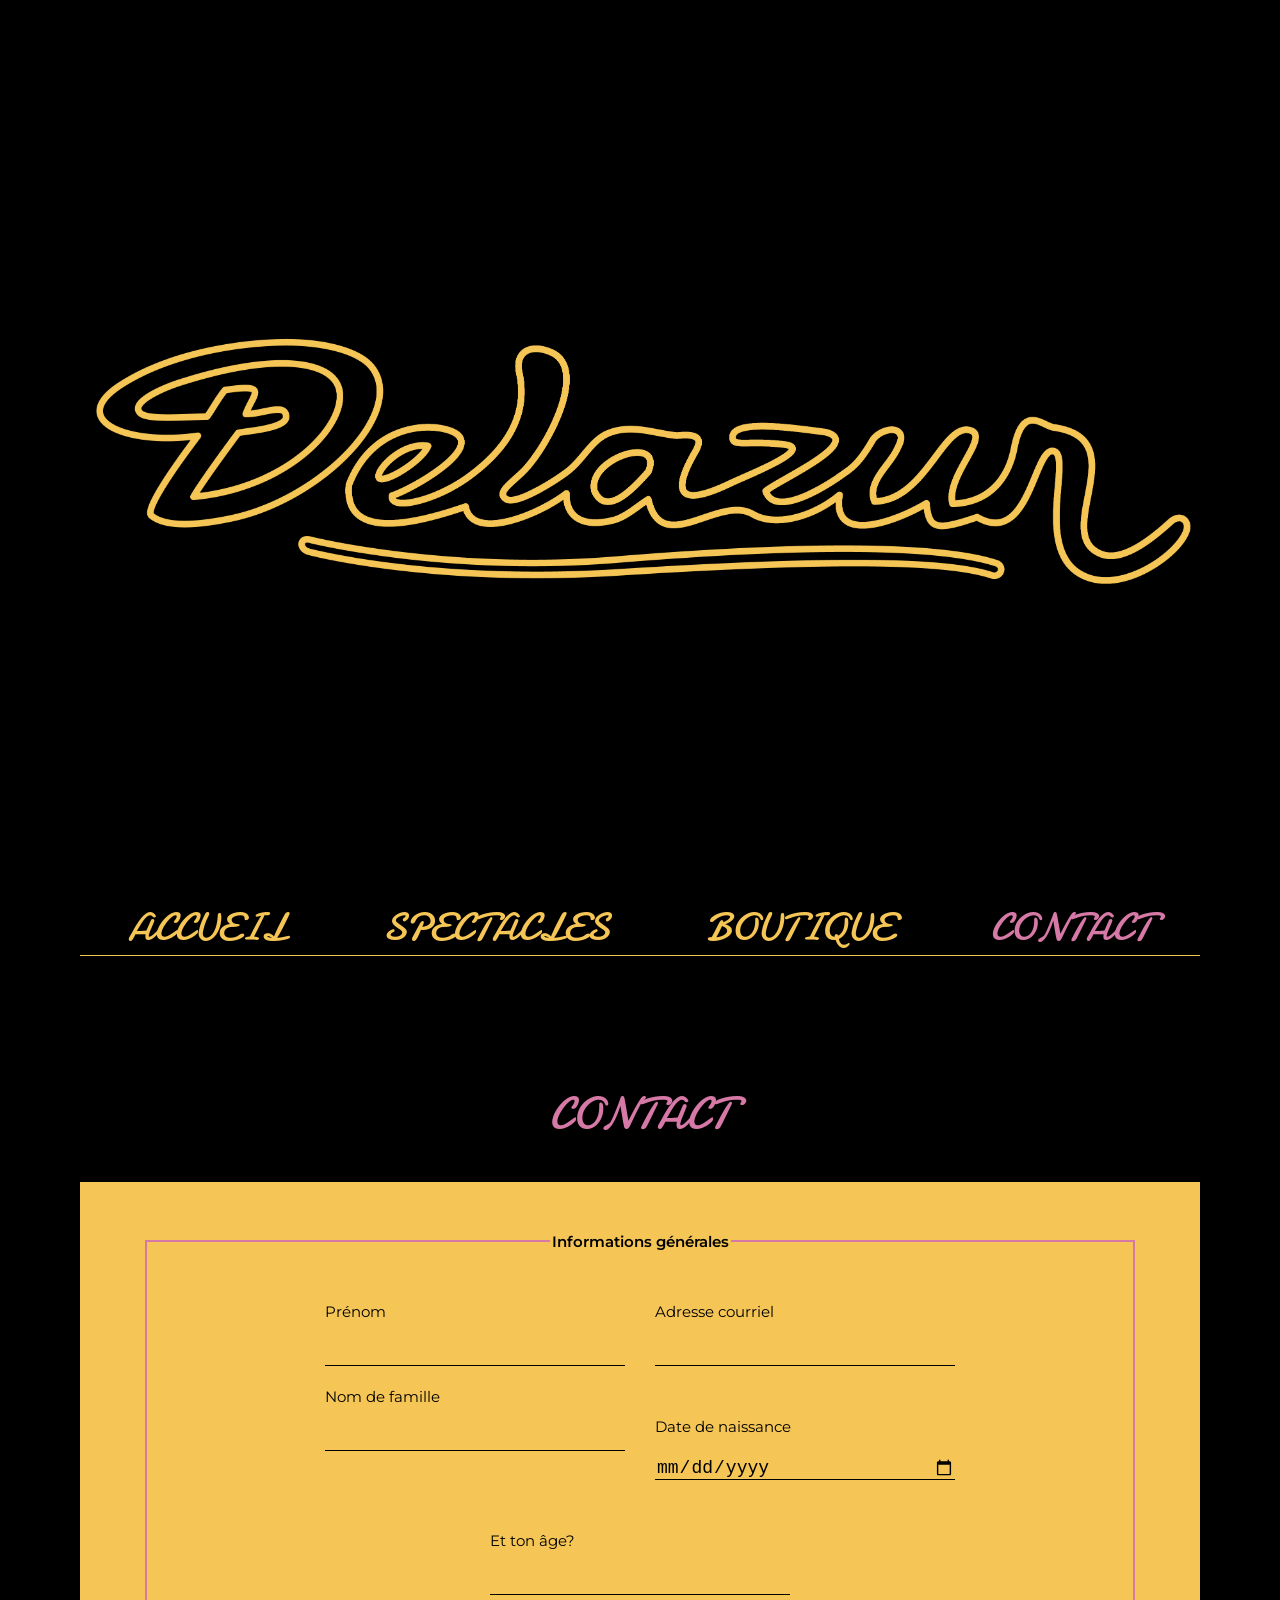
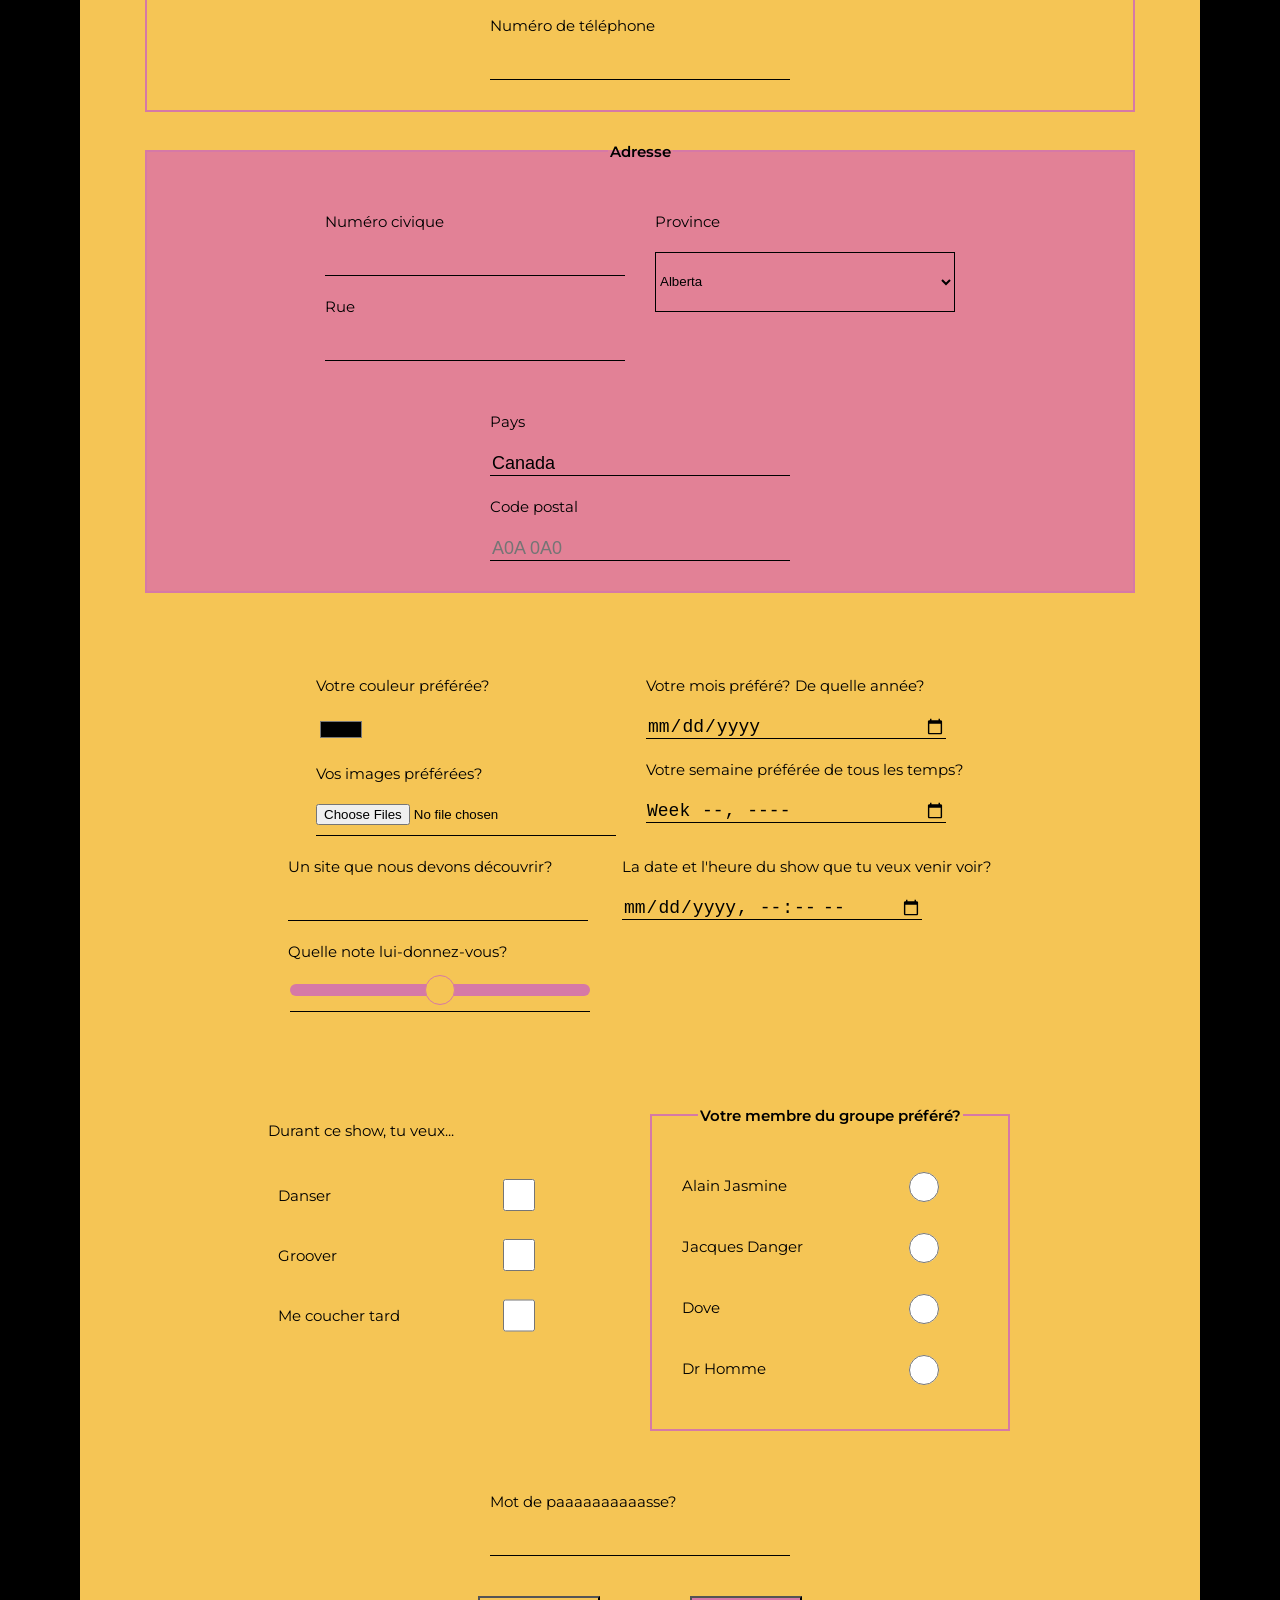
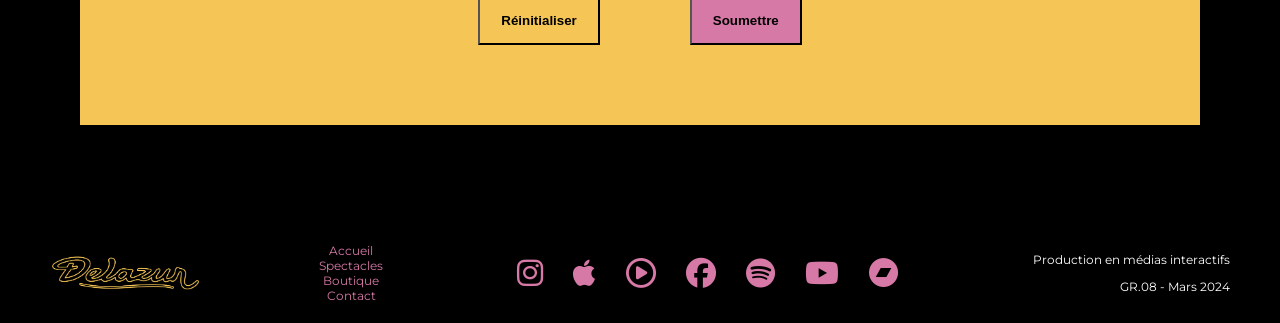
==== contact.html @ 47f1c305 "J'ai terminé la partie contact (formulaire)." ====
<!DOCTYPE html>
<html lang="fr-CA">
    <head>
        <meta charset="UTF-8">
        <meta http-equiv="X-UA-Compatible" content="IE=edge">
        <meta name="viewport" content="width=device-width, initial-scale=1.0">
        <title>DELAZUR</title>
        <link rel="stylesheet" href="https://cdnjs.cloudflare.com/ajax/libs/font-awesome/6.5.1/css/all.min.css" integrity="sha512-DTOQO9RWCH3ppGqcWaEA1BIZOC6xxalwEsw9c2QQeAIftl+Vegovlnee1c9QX4TctnWMn13TZye+giMm8e2LwA==" crossorigin="anonymous" referrerpolicy="no-referrer" />
        <link rel="preconnect" href="https://fonts.gstatic.com">
        <link href="https://fonts.googleapis.com/css2?family=Damion&family=Montserrat:ital,wght@0,100;0,200;0,300;0,400;0,500;0,600;0,700;0,800;0,900;1,100;1,200;1,300;1,400;1,500;1,600;1,700;1,800;1,900&display=swap" rel="stylesheet">
        <link rel="stylesheet" href="./assets/css/app.css">
        <script src="./assets/js/contact.js" defer></script>
    </head>
<body>
    <header>
        <div>
            <img src="./assets/img/delazur_logo.png" alt="Logo de Delazur">
            <h1 class="visuallyhidden">Delazur</h1>
        </div>
        <nav>
            <ul>
                <li><a class="serif" href="./index.html">Accueil</a></li>
                <li><a class="serif" href="./spectacles.html">Spectacles</a></li>
                <li><a class="serif" href="./boutique.html">Boutique</a></li>
                <li><a class="serif pink-primary" href="./contact.html">Contact</a></li>
            </ul>
        </nav>
    </header>
    <main>
        <h2>CONTACT</h2>
        <form method="get" target="_self">
            <fieldset class="container-general">
                <legend>Informations générales</legend>
                <div>
                    <label for="firstName">Prénom</label>
                    <input class="input-style bg-yellow" type="text" id="firstName" name="firstName" required minlength="2">
                    <label for="lastName">Nom de famille</label>
                    <input class="input-style bg-yellow" type="text" id="lastName" name="lastName" required minlength="2">
                </div>
                <div>
                    <label for="eMail">Adresse courriel</label>
                    <input class="input-style bg-yellow" type="eMail" id="eMail" name="eMail" required autocomplete="email">
                    <p class="error-email"></p>
                    <label for="birthDay">Date de naissance</label>
                    <input class="input-style bg-yellow" type="date" id='birthDay' name="birthDay"/>
                </div>
                <div>
                    <label for="age">Et ton âge?</label>
                    <input class="input-style bg-yellow" type="number" id="age" name="age" required min="1" max="99">
                    <label for="phoneNumber">Numéro de téléphone</label>
                    <input class="input-style bg-yellow" type="text" id="phoneNumber" name="phoneNumber">
                </div>
        </fieldset>
        <fieldset class="container-address">
            <legend>Adresse</legend>
            <div>
                <label for="civicNumber">Numéro civique</label>
                <input class="input-style bg-pink-secondary" type="text" id="civicNumber" name="civicNumber">
                <label for="streetName">Rue</label>
                <input class="input-style bg-pink-secondary" type="text" id="streetName" name="streetName">
            </div>
            <div>
                <label for="provinceName">Province</label>
                <select class="input-province bg-pink-secondary" id="provinceName" name="provinceName">
                    <option value="Alberta">Alberta</option>
                    <option value="Colombie-Britannique">Colombie-Britannique</option>
                    <option value="Île-du-Prince-Édouard">Île-du-Prince-Édouard</option>
                    <option value="Manitoba">Manitoba</option>
                    <option value="Nouveau-Brunswick">Nouveau-Brunswick</option>
                    <option value="Nouvelle-Écosse">Nouvelle-Écosse</option>
                    <option value="Ontario">Ontario</option>
                    <option value="Québec">Québec</option>
                    <option value="Saskatchewan">Saskatchewan</option>
                    <option value="Terre-Neuve-et-Labrador">Terre-Neuve-et-Labrador</option>
                </select>
            </div>
            <div>
                <label for="countryName">Pays</label>
                <input class="input-style bg-pink-secondary" type="text" id="countryName" name="countryName" value="Canada">
                <label for="postalCode">Code postal</label>
                <input class="input-style bg-pink-secondary" type="text" id="postalCode" name="postalCode" placeholder="A0A 0A0" required pattern="[ABCEGHJ-NPRSTVXYabceghj-nprstvxy][0-9][ABCEGHJ-NPRSTV-Zabceghj-nprstv-z] [0-9][ABCEGHJ-NPRSTV-Zabceghj-nprstv-z][0-9]">
            </div>
        </fieldset>
        <div class="container-others">
            <div>
                <label for="favoriteColor">Votre couleur préférée?</label>
                <input type="color" id="favoriteColor" name="favoriteColor" value="#000000"/>
                <label for="favoriteImages">Vos images préférées?</label>
                <input type="file" id="favoriteImages" name="favoriteImages" accept="image/png, image/jpeg" multiple/>
            </div>
            <div>
                <label for="favoriteMonthYear">Votre mois préféré? De quelle année?</label>
                <input class="input-style bg-yellow" type="date" id="favoriteMonthYear" name="favoriteMonthYear"/>
                <label for="favoriteWeek">Votre semaine préférée de tous les temps?</label>
                <input class="input-style bg-yellow" type="week" id="favoriteWeek" name="favoriteWeek"/>
            </div>
            <div>
                <label for="website">Un site que nous devons découvrir?</label>
                <input class="input-style bg-yellow" type="search" id="website" name="website"/>
                <label for="rankWebsite">Quelle note lui-donnez-vous?</label>
                <input class="input-style bg-yellow" type="range" id="rankWebsite" name="rankWebsite" min="0" max="10"/>
            </div>
            <div>
                <label for="dateShow">La date et l'heure du show que tu veux venir voir?</label>
                <input class="input-style bg-yellow" type="datetime-local" id="dateShow" name="dateShow"/>
            </div>
        </div>
        <div class="container-radio-checkbox-pswrd-btn">
            <div class="container-radio-checkbox">
                <div class="container-noborder">
                    <p aria-label="choice of activity">Durant ce show, tu veux...</p>
                        <div class="container-checkbox">
                            <label for="choice-dance">Danser</label>
                            <input class="input-style2" type="checkbox" id="choice-dance" name="choice-dance" value="Danser"/>
                            <label for="choice-groove">Groover</label>
                            <input class="input-style2" type="checkbox" id="choice-groove" name="choice-groove" value="Groover"/>
                            <label for="choice-latenight">Me coucher tard</label>
                            <input class="input-style2" type="checkbox" id="choice-latenight" name="choice-latenight" value="Me coucher tard"/>
                        </div>
                </div>
                <fieldset class="container-radio">
                    <legend>Votre membre du groupe préféré?</legend>
                    <label for="favoriteMember1">Alain Jasmine</label>
                    <input type="radio" id="favoriteMember1" name="favoriteMember" value="Alain Jasmine">
                    <label for="favoriteMember2">Jacques Danger</label>
                    <input type="radio" id="favoriteMember2" name="favoriteMember" value="Jacques Danger">
                    <label for="favoriteMember3">Dove</label>
                    <input type="radio" id="favoriteMember3" name="favoriteMember" value="Dove">
                    <label for="favoriteMember4">Dr Homme</label>
                    <input type="radio" id="favoriteMember4" name="favoriteMember" value="Dr Homme">
                </fieldset>
            </div>
            <div class="container-password-btn">
                <div class="container-noborder password">
                    <label for="password">Mot de paaaaaaaaaasse?</label>
                    <input class="input-style bg-yellow" type="password" id="password" name="password" required pattern="[K][a][p][u][t] [D][r][a][c][o][n][i][s]"> 
                </div>
        <!-- Boutons -->
                <div class="container-btn">
                    <button class="btn-reset" type="reset">Réinitialiser</button>
                    <button class="btn-submit">Soumettre</button>
                </div>
            </div>
        </div>
    </form>
    </main>
    <footer>
        <div>
            <img src="./assets/img/delazur_logo.png" alt="Logo Delazur">
        </div>
        <div>
            <ul>
                <li><a href="./index.html">Accueil</a></li>
                <li><a href="./spectacles.html">Spectacles</a></li>
                <li><a href="./boutique.html">Boutique</a></li>
                <li><a href="./contact.html">Contact</a></li>
            </ul>
        </div>
        <div>
            <ul>
                <li><a href="https://www.instagram.com/delazurband/" aria-label="Instagram" target="_blank"><i class="fab fa-instagram"></i></a></li>
                <li><a href="https://music.apple.com/us/artist/delazur/1502322364" aria-label="Apple Music" target="_blank"><i class="fab fa-apple"></i></a></li>
                <li><a href="https://music.youtube.com/channel/UCgWAueQ2PGlzKfPIjrtn05g" aria-label="Youtube Music" target="_blank"><i class="far fa-play-circle"></i></a></li>
                <li><a href="https://www.facebook.com/delazurband/" aria-label="Facebook" target="_blank"><i class="fab fa-facebook"></i></a></li>
                <li><a href="https://open.spotify.com/artist/1YG9iUkHCKcIEopGLn5QYb" aria-label="Spotify" target="_blank"><i class="fab fa-spotify"></i></a></li>
                <li><a href="https://www.youtube.com/channel/UCNU_NVl0zzl5wluB0_9fNoA" aria-label="Youtube" target="_blank"><i class="fab fa-youtube"></i></a></li>
                <li><a href="https://delazur.bandcamp.com/album/azur-mimosa" aria-label="Bandcamp" target="_blank"><i class="fab fa-bandcamp"></i></a></li>
            </ul>
        </div>
        <div>
            <p>Production en médias interactifs</p>
            <p>GR.08 - Mars 2024</p>
        </div>
    </footer>
</body>
</html>
---- assets/css/app.css ----
@import 'bases.css';
@import 'header.css';

@import 'accueil.css';
@import 'spectacles.css';
@import 'boutique.css';
@import 'contact.css';

@import 'footer.css';
@import 'overrides.css';
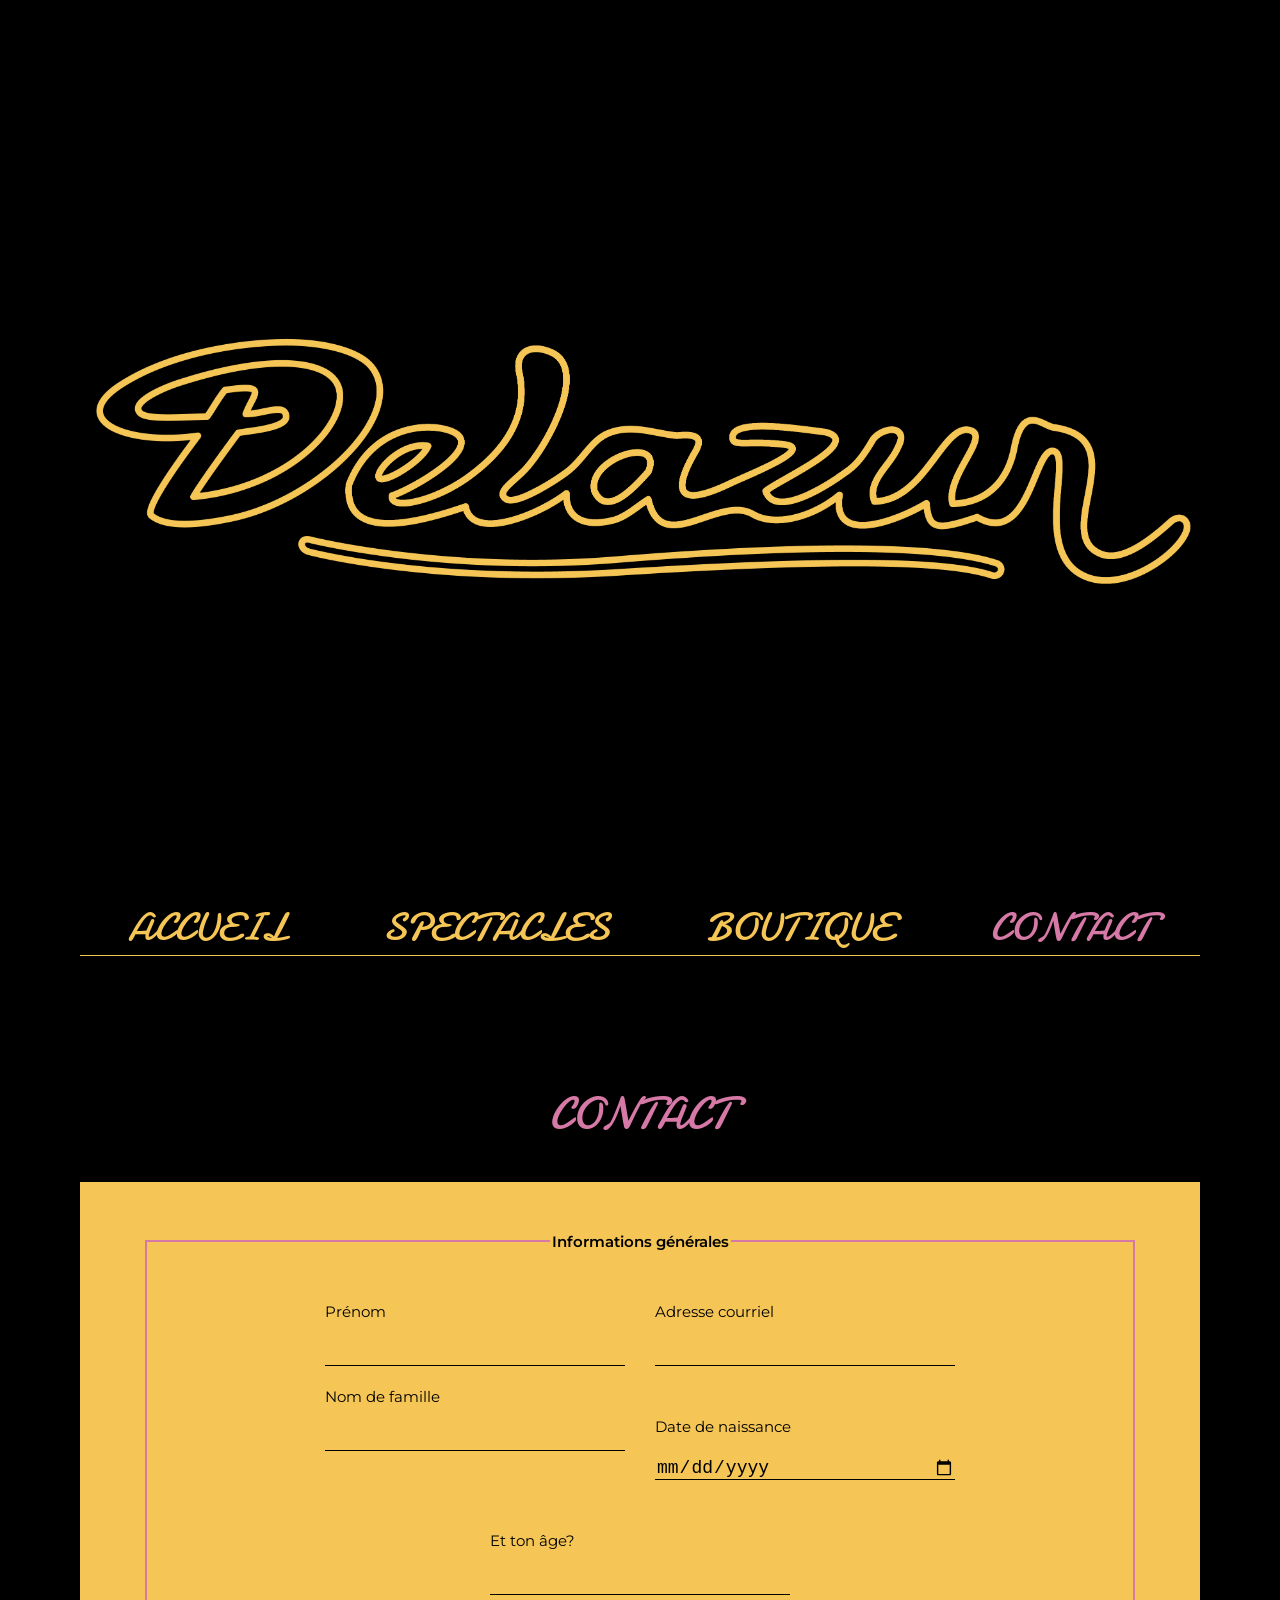
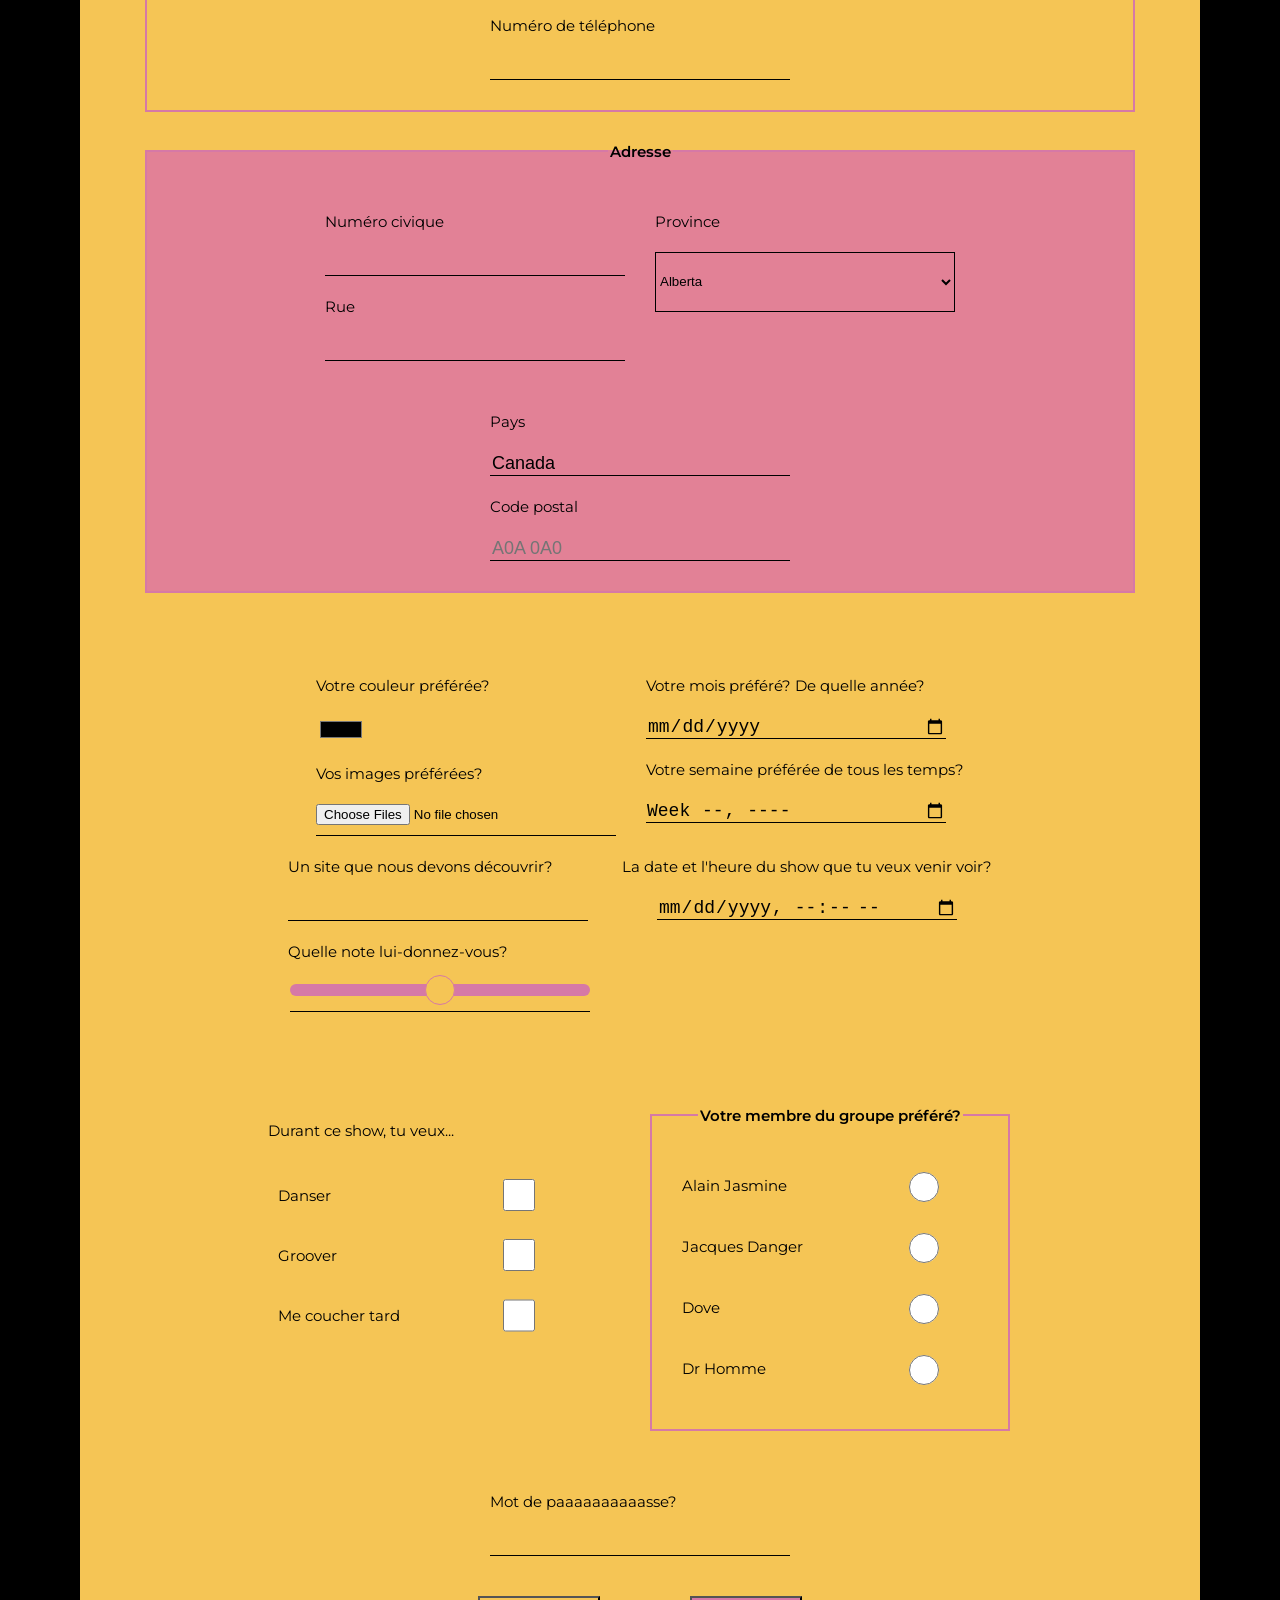
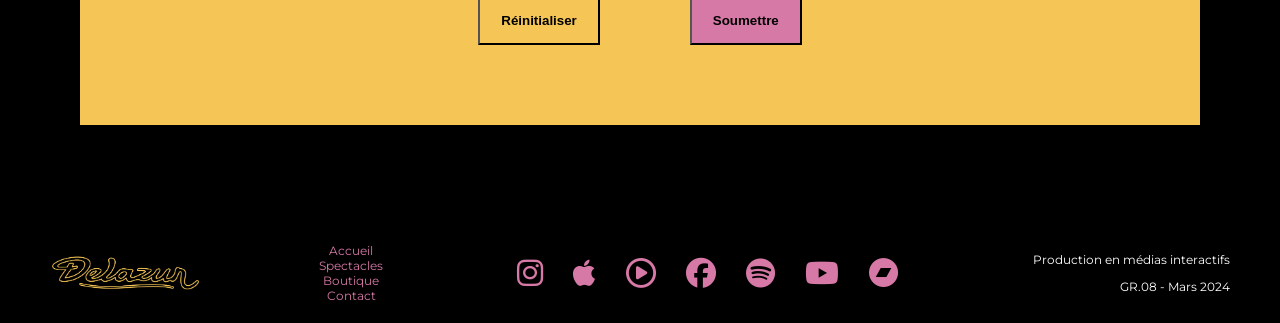
==== commit 0826baaf: "Hallelujah, contact est rendu" ====
--- a/contact.html
+++ b/contact.html
@@ -26,41 +26,41 @@
             </ul>
         </nav>
     </header>
-    <main>
-        <h2>CONTACT</h2>
-        <form method="get" target="_self">
+    <main class="contact">
+        <h2 class="contact">CONTACT</h2>
+        <form class="contact" method="get" target="_self">
             <fieldset class="container-general">
-                <legend>Informations générales</legend>
+                <legend class="contact">Informations générales</legend>
                 <div>
-                    <label for="firstName">Prénom</label>
+                    <label class="contact" for="firstName">Prénom</label>
                     <input class="input-style bg-yellow" type="text" id="firstName" name="firstName" required minlength="2">
-                    <label for="lastName">Nom de famille</label>
+                    <label class="contact" for="lastName">Nom de famille</label>
                     <input class="input-style bg-yellow" type="text" id="lastName" name="lastName" required minlength="2">
                 </div>
                 <div>
-                    <label for="eMail">Adresse courriel</label>
+                    <label class="contact" for="eMail">Adresse courriel</label>
                     <input class="input-style bg-yellow" type="eMail" id="eMail" name="eMail" required autocomplete="email">
                     <p class="error-email"></p>
-                    <label for="birthDay">Date de naissance</label>
+                    <label class="contact" for="birthDay">Date de naissance</label>
                     <input class="input-style bg-yellow" type="date" id='birthDay' name="birthDay"/>
                 </div>
                 <div>
-                    <label for="age">Et ton âge?</label>
+                    <label class="contact" for="age">Et ton âge?</label>
                     <input class="input-style bg-yellow" type="number" id="age" name="age" required min="1" max="99">
-                    <label for="phoneNumber">Numéro de téléphone</label>
+                    <label class="contact" for="phoneNumber">Numéro de téléphone</label>
                     <input class="input-style bg-yellow" type="text" id="phoneNumber" name="phoneNumber">
                 </div>
         </fieldset>
         <fieldset class="container-address">
-            <legend>Adresse</legend>
+            <legend class="contact">Adresse</legend>
             <div>
-                <label for="civicNumber">Numéro civique</label>
+                <label class="contact" for="civicNumber">Numéro civique</label>
                 <input class="input-style bg-pink-secondary" type="text" id="civicNumber" name="civicNumber">
-                <label for="streetName">Rue</label>
+                <label class="contact" for="streetName">Rue</label>
                 <input class="input-style bg-pink-secondary" type="text" id="streetName" name="streetName">
             </div>
             <div>
-                <label for="provinceName">Province</label>
+                <label class="contact" for="provinceName">Province</label>
                 <select class="input-province bg-pink-secondary" id="provinceName" name="provinceName">
                     <option value="Alberta">Alberta</option>
                     <option value="Colombie-Britannique">Colombie-Britannique</option>
@@ -75,33 +75,33 @@
                 </select>
             </div>
             <div>
-                <label for="countryName">Pays</label>
+                <label class="contact" for="countryName">Pays</label>
                 <input class="input-style bg-pink-secondary" type="text" id="countryName" name="countryName" value="Canada">
-                <label for="postalCode">Code postal</label>
+                <label class="contact" for="postalCode">Code postal</label>
                 <input class="input-style bg-pink-secondary" type="text" id="postalCode" name="postalCode" placeholder="A0A 0A0" required pattern="[ABCEGHJ-NPRSTVXYabceghj-nprstvxy][0-9][ABCEGHJ-NPRSTV-Zabceghj-nprstv-z] [0-9][ABCEGHJ-NPRSTV-Zabceghj-nprstv-z][0-9]">
             </div>
         </fieldset>
         <div class="container-others">
             <div>
-                <label for="favoriteColor">Votre couleur préférée?</label>
+                <label class="contact" for="favoriteColor">Votre couleur préférée?</label>
                 <input type="color" id="favoriteColor" name="favoriteColor" value="#000000"/>
-                <label for="favoriteImages">Vos images préférées?</label>
+                <label class="contact" for="favoriteImages">Vos images préférées?</label>
                 <input type="file" id="favoriteImages" name="favoriteImages" accept="image/png, image/jpeg" multiple/>
             </div>
             <div>
-                <label for="favoriteMonthYear">Votre mois préféré? De quelle année?</label>
+                <label class="contact" for="favoriteMonthYear">Votre mois préféré? De quelle année?</label>
                 <input class="input-style bg-yellow" type="date" id="favoriteMonthYear" name="favoriteMonthYear"/>
-                <label for="favoriteWeek">Votre semaine préférée de tous les temps?</label>
+                <label class="contact" for="favoriteWeek">Votre semaine préférée de tous les temps?</label>
                 <input class="input-style bg-yellow" type="week" id="favoriteWeek" name="favoriteWeek"/>
             </div>
             <div>
-                <label for="website">Un site que nous devons découvrir?</label>
+                <label class="contact" for="website">Un site que nous devons découvrir?</label>
                 <input class="input-style bg-yellow" type="search" id="website" name="website"/>
-                <label for="rankWebsite">Quelle note lui-donnez-vous?</label>
+                <label class="contact" for="rankWebsite">Quelle note lui-donnez-vous?</label>
                 <input class="input-style bg-yellow" type="range" id="rankWebsite" name="rankWebsite" min="0" max="10"/>
             </div>
             <div>
-                <label for="dateShow">La date et l'heure du show que tu veux venir voir?</label>
+                <label class="contact" for="dateShow">La date et l'heure du show que tu veux venir voir?</label>
                 <input class="input-style bg-yellow" type="datetime-local" id="dateShow" name="dateShow"/>
             </div>
         </div>
@@ -110,29 +110,29 @@
                 <div class="container-noborder">
                     <p aria-label="choice of activity">Durant ce show, tu veux...</p>
                         <div class="container-checkbox">
-                            <label for="choice-dance">Danser</label>
+                            <label class="contact" for="choice-dance">Danser</label>
                             <input class="input-style2" type="checkbox" id="choice-dance" name="choice-dance" value="Danser"/>
-                            <label for="choice-groove">Groover</label>
+                            <label class="contact" for="choice-groove">Groover</label>
                             <input class="input-style2" type="checkbox" id="choice-groove" name="choice-groove" value="Groover"/>
-                            <label for="choice-latenight">Me coucher tard</label>
+                            <label class="contact" for="choice-latenight">Me coucher tard</label>
                             <input class="input-style2" type="checkbox" id="choice-latenight" name="choice-latenight" value="Me coucher tard"/>
                         </div>
                 </div>
                 <fieldset class="container-radio">
-                    <legend>Votre membre du groupe préféré?</legend>
-                    <label for="favoriteMember1">Alain Jasmine</label>
-                    <input type="radio" id="favoriteMember1" name="favoriteMember" value="Alain Jasmine">
-                    <label for="favoriteMember2">Jacques Danger</label>
-                    <input type="radio" id="favoriteMember2" name="favoriteMember" value="Jacques Danger">
-                    <label for="favoriteMember3">Dove</label>
-                    <input type="radio" id="favoriteMember3" name="favoriteMember" value="Dove">
-                    <label for="favoriteMember4">Dr Homme</label>
-                    <input type="radio" id="favoriteMember4" name="favoriteMember" value="Dr Homme">
+                    <legend class="contact">Votre membre du groupe préféré?</legend>
+                    <label class="contact" for="favoriteMember1">Alain Jasmine</label>
+                    <input class="contact" type="radio" id="favoriteMember1" name="favoriteMember" value="Alain Jasmine">
+                    <label class="contact" for="favoriteMember2">Jacques Danger</label>
+                    <input class="contact" type="radio" id="favoriteMember2" name="favoriteMember" value="Jacques Danger">
+                    <label class="contact" for="favoriteMember3">Dove</label>
+                    <input class="contact" type="radio" id="favoriteMember3" name="favoriteMember" value="Dove">
+                    <label class="contact" for="favoriteMember4">Dr Homme</label>
+                    <input class="contact" type="radio" id="favoriteMember4" name="favoriteMember" value="Dr Homme">
                 </fieldset>
             </div>
             <div class="container-password-btn">
                 <div class="container-noborder password">
-                    <label for="password">Mot de paaaaaaaaaasse?</label>
+                    <label class="contact" for="password">Mot de paaaaaaaaaasse?</label>
                     <input class="input-style bg-yellow" type="password" id="password" name="password" required pattern="[K][a][p][u][t] [D][r][a][c][o][n][i][s]"> 
                 </div>
         <!-- Boutons -->
